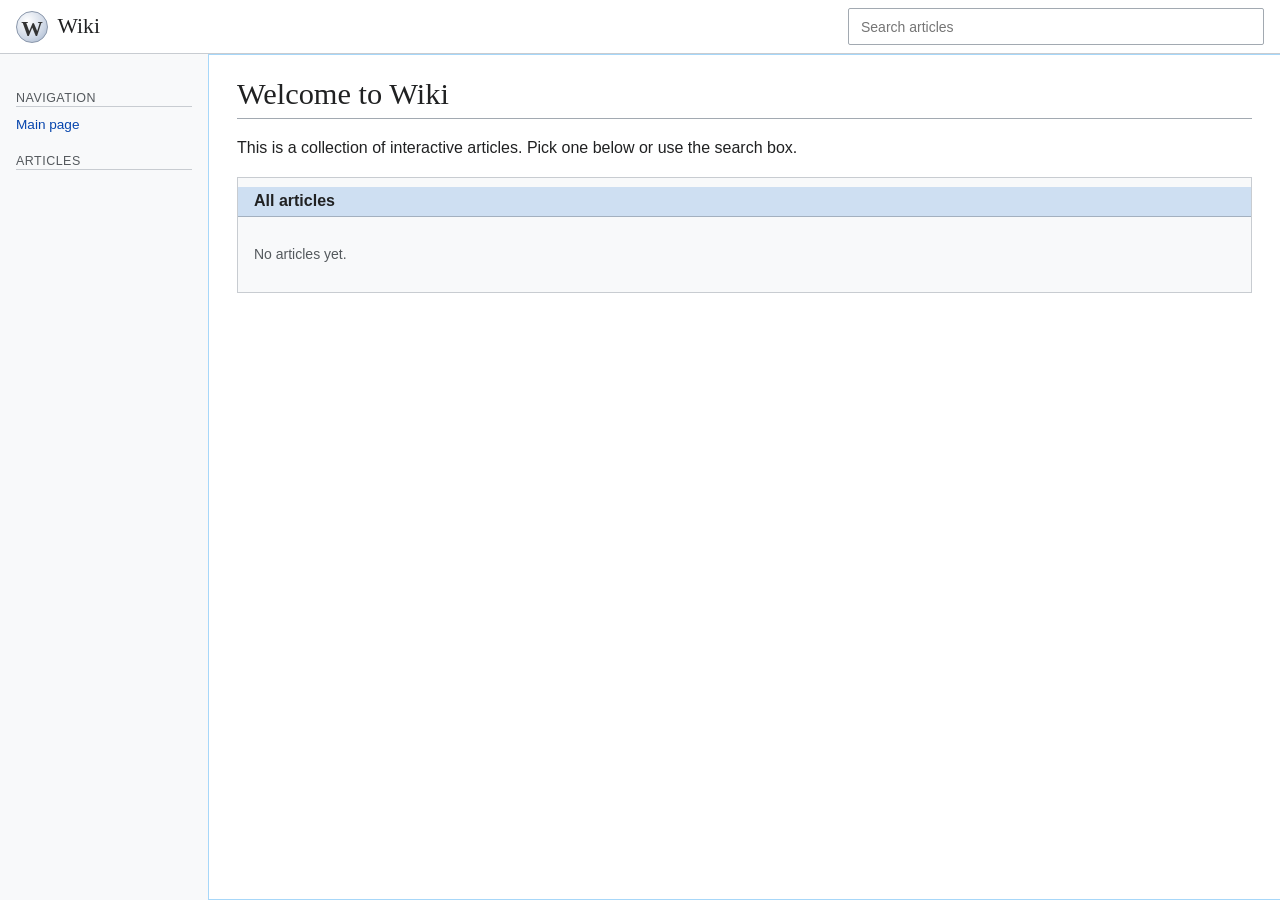
==== assets/index.html @ 4450c96b "first commit" ====
<!DOCTYPE html>
<html lang="en">
<head>
  <meta charset="utf-8">
  <meta name="viewport" content="width=device-width, initial-scale=1">
  <title>Wiki</title>
  <link rel="stylesheet" href="index.css">
</head>
<body>
  <header class="wk-header">
    <a class="wk-logo" href="index.html"><span class="wk-globe">W</span><span id="site-title">Wiki</span></a>
    <div class="wk-search">
      <input id="search" type="search" placeholder="Search articles" autocomplete="off">
      <div id="search-results" class="search-results"></div>
    </div>
  </header>

  <div class="wk-layout">
    <nav class="wk-sidebar">
      <h3>Navigation</h3>
      <ul><li><a href="index.html">Main page</a></li></ul>
      <h3>Articles</h3>
      <ul id="sidebar-list"></ul>
    </nav>

    <main class="wk-main">
      <h1 id="home-title">Welcome</h1>
      <p class="home-intro">This is a collection of interactive articles. Pick one below or use the search box.</p>
      <div class="home-panel">
        <h2>All articles</h2>
        <ul id="article-list" class="article-list"></ul>
        <p id="empty" class="muted" hidden>No articles yet.</p>
      </div>
    </main>
  </div>

  <script src="index.js"></script>
</body>
</html>
---- assets/index.css ----
/* ==========================================================================
   Base styles shared by the home page and the article viewer.
   Edit freely: WikiForge only rewrites this file if you ask it to.
   ========================================================================== */

:root {
  --bg: #f8f9fa;
  --paper: #ffffff;
  --text: #202122;
  --muted: #54595d;
  --border: #a2a9b1;
  --border-soft: #c8ccd1;
  --link: #0645ad;          /* internal links */
  --link-visited: #0b0080;
  --link-ext: #1a7f37;      /* external links */
  --accent: #36c;
  --panel: #eaecf0;
  --serif: "Linux Libertine", "Georgia", "Times", serif;
  --sans: -apple-system, BlinkMacSystemFont, "Segoe UI", Roboto, Helvetica, Arial, sans-serif;
  --mono: ui-monospace, SFMono-Regular, Menlo, Consolas, "Liberation Mono", monospace;
}

* { box-sizing: border-box; }

html { font-size: 100%; }

body {
  margin: 0;
  background: var(--bg);
  color: var(--text);
  font-family: var(--sans);
  font-size: 0.875rem;
  line-height: 1.6;
}

a { text-decoration: none; }
a:hover { text-decoration: underline; }
a.wl-int, .wk-sidebar a, .article-list a { color: var(--link); }
a.wl-int:visited { color: var(--link-visited); }
a.wl-ext { color: var(--link-ext); }
a.wl-ext::after { content: "\2197"; font-size: 0.72em; margin-left: 2px; vertical-align: super; }

/* ---------- header ---------- */
.wk-header {
  display: flex;
  align-items: center;
  gap: 1rem;
  height: 3.4rem;
  padding: 0 1rem;
  background: var(--paper);
  border-bottom: 1px solid var(--border-soft);
  position: sticky;
  top: 0;
  z-index: 50;
}
.wk-logo {
  display: flex; align-items: center; gap: 0.6rem;
  color: var(--text); font-family: var(--serif); font-size: 1.35rem;
  white-space: nowrap;
}
.wk-logo:hover { text-decoration: none; }
.wk-globe {
  display: inline-grid; place-items: center;
  width: 2rem; height: 2rem; border-radius: 50%;
  background: radial-gradient(circle at 35% 30%, #fff, #cfd8e6 60%, #9fb0c8);
  border: 1px solid #8a97ab;
  font-family: var(--serif); font-weight: bold; color: #333;
}
.wk-search { position: relative; margin-left: auto; width: min(26rem, 55vw); }
.wk-search input {
  width: 100%; padding: 0.4rem 0.75rem;
  border: 1px solid var(--border); border-radius: 2px;
  font: inherit; background: #fff;
}
.wk-search input:focus { outline: 2px solid var(--accent); outline-offset: -1px; border-color: var(--accent); }
.search-results {
  position: absolute; top: 100%; left: 0; right: 0;
  background: #fff; border: 1px solid var(--border); border-top: 0;
  box-shadow: 0 4px 10px rgba(0,0,0,.12);
  max-height: 18rem; overflow: auto; display: none;
}
.search-results a { display: block; padding: 0.4rem 0.75rem; color: var(--link); }
.search-results a:hover, .search-results a.active { background: #eaf3ff; text-decoration: none; }

/* ---------- layout ---------- */
.wk-layout { display: flex; align-items: flex-start; max-width: 1400px; margin: 0 auto; }
.wk-sidebar { width: 13rem; flex: none; padding: 1.2rem 1rem; font-size: 0.85rem; position: sticky; top: 3.4rem; max-height: calc(100vh - 3.4rem); overflow: auto; }
.wk-sidebar h3 { margin: 1rem 0 0.3rem; font-size: 0.78rem; color: var(--muted); font-weight: normal; text-transform: uppercase; letter-spacing: 0.04em; border-bottom: 1px solid var(--border-soft); }
.wk-sidebar ul { list-style: none; margin: 0; padding: 0; }
.wk-sidebar li { padding: 0.12rem 0; }
.wk-sidebar li.current a { color: var(--text); font-weight: bold; }

.wk-main {
  flex: 1; min-width: 0;
  background: var(--paper);
  border: 1px solid #a7d7f9; border-right: 0;
  padding: 1.25rem 1.75rem 2.5rem;
  min-height: calc(100vh - 3.4rem);
}

h1, h2, h3, h4, h5, h6 { font-weight: normal; line-height: 1.3; }
.wk-main h1 {
  font-family: var(--serif); font-size: 1.9rem;
  margin: 0 0 0.5rem; padding-bottom: 0.2rem;
  border-bottom: 1px solid var(--border);
}

/* ---------- home page ---------- */
.home-intro { font-size: 1rem; margin-bottom: 1rem; }
.article-list { columns: 16rem; column-gap: 2rem; list-style: none; padding: 0; margin: 0.5rem 0 1rem; }
.article-list li { padding: 0.15rem 0; break-inside: avoid; }
.home-panel {
  border: 1px solid var(--border-soft); background: var(--bg);
  padding: 0.6rem 1rem 0.8rem; margin: 1rem 0;
}
.home-panel h2 {
  margin: 0 -1rem 0.6rem; padding: 0.25rem 1rem;
  background: #cedff2; font-family: var(--sans); font-size: 1rem; font-weight: bold;
  border-bottom: 1px solid #a3b0bf;
}
.muted { color: var(--muted); }

@media (max-width: 800px) {
  .wk-layout { display: block; }
  .wk-sidebar { width: auto; position: static; max-height: none; }
  .wk-main { border-left: 0; padding: 1rem; }
}
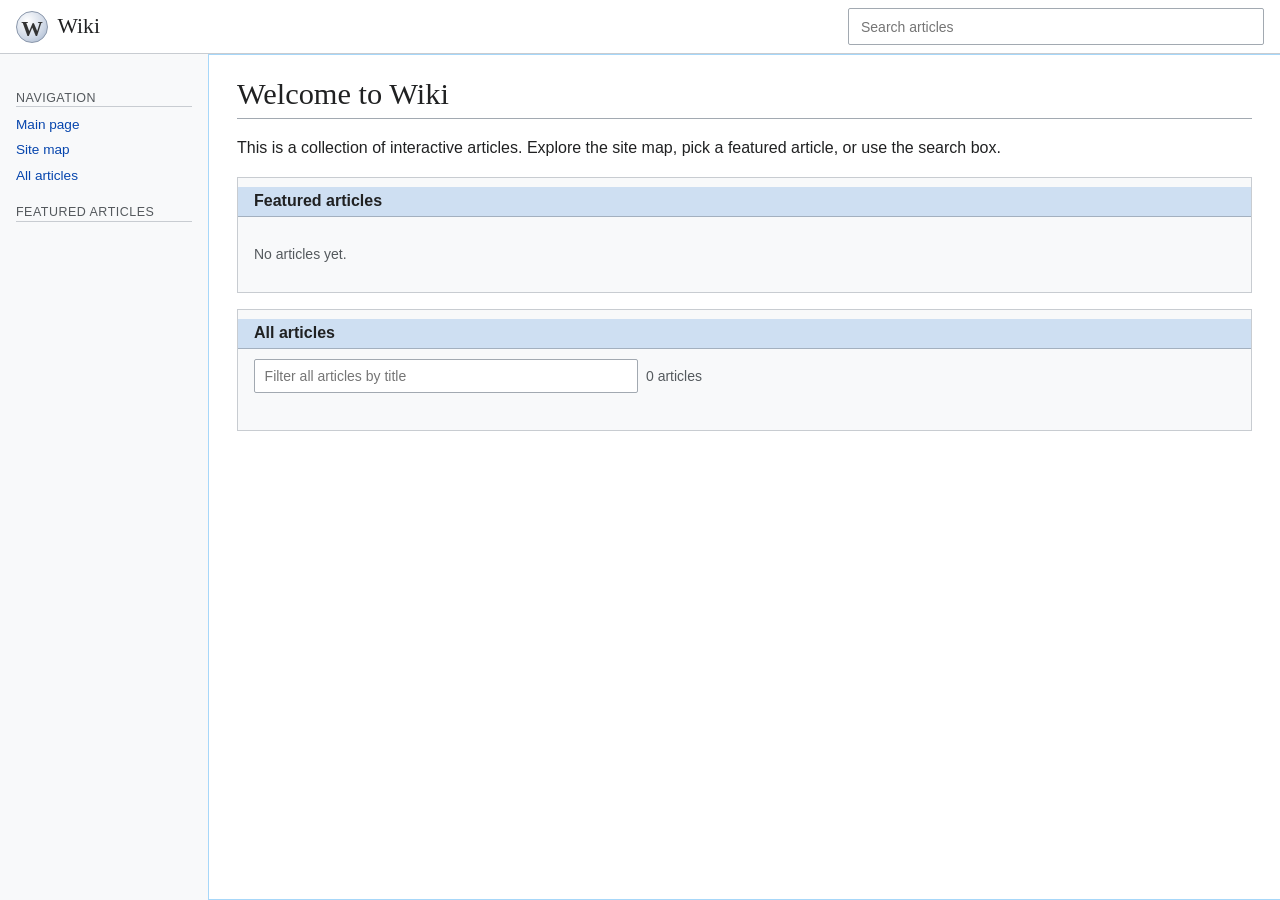
==== commit 352262c8: "added default pics" ====
--- a/assets/index.html
+++ b/assets/index.html
@@ -18,18 +18,40 @@
   <div class="wk-layout">
     <nav class="wk-sidebar">
       <h3>Navigation</h3>
-      <ul><li><a href="index.html">Main page</a></li></ul>
-      <h3>Articles</h3>
+      <ul>
+        <li><a href="index.html">Main page</a></li>
+        <li><a href="#map">Site map</a></li>
+        <li><a href="#all">All articles</a></li>
+      </ul>
+      <h3>Featured articles</h3>
       <ul id="sidebar-list"></ul>
     </nav>
 
     <main class="wk-main">
       <h1 id="home-title">Welcome</h1>
-      <p class="home-intro">This is a collection of interactive articles. Pick one below or use the search box.</p>
+      <p class="home-intro">This is a collection of interactive articles. Explore the site map, pick a featured article, or use the search box.</p>
+
+      <div class="home-panel" id="map">
+        <h2>Site map</h2>
+        <div id="graph" class="graph"></div>
+      </div>
+
       <div class="home-panel">
-        <h2>All articles</h2>
+        <h2>Featured articles</h2>
         <ul id="article-list" class="article-list"></ul>
         <p id="empty" class="muted" hidden>No articles yet.</p>
+        <p id="no-featured" class="muted" hidden>No featured articles yet. Choose them in the editor under Site &gt; Featured articles.</p>
+      </div>
+
+      <div class="home-panel" id="all">
+        <h2>All articles</h2>
+        <div class="all-bar">
+          <input id="all-filter" type="search" placeholder="Filter all articles by title" autocomplete="off">
+          <span id="all-info" class="muted"></span>
+          <button id="all-prev" type="button">Previous</button>
+          <button id="all-next" type="button">Next</button>
+        </div>
+        <ul id="all-list" class="article-list"></ul>
       </div>
     </main>
   </div>
--- a/assets/index.css
+++ b/assets/index.css
@@ -120,6 +120,36 @@
 }
 .muted { color: var(--muted); }
 
+/* ---------- all articles (paged list) ---------- */
+.all-bar { display: flex; flex-wrap: wrap; align-items: center; gap: 0.5rem; margin: 0.2rem 0 0.4rem; }
+.all-bar input { flex: 1; min-width: 12rem; max-width: 24rem; padding: 0.3rem 0.6rem; border: 1px solid var(--border); border-radius: 2px; font: inherit; background: #fff; }
+.all-bar button { font: inherit; font-size: 0.82rem; padding: 0.2rem 0.8rem; cursor: pointer; background: #f8f9fa; border: 1px solid var(--border); border-radius: 2px; color: var(--text); }
+.all-bar button:hover:not(:disabled) { background: #fff; border-color: var(--accent); }
+.all-bar button:disabled { opacity: 0.5; cursor: default; }
+
+/* ---------- site map ---------- */
+.graph .gv-wrap { position: relative; height: 460px; background: #fff; border: 1px solid var(--border); overflow: hidden; }
+.graph canvas { display: block; width: 100%; height: 100%; touch-action: none; cursor: grab; }
+.graph canvas:focus-visible { outline: 2px solid var(--accent); outline-offset: -2px; }
+.graph .widget-note { font-size: 0.8rem; color: var(--muted); padding: 0.4em 0.2em 0; }
+.gv-ctl { position: absolute; top: 8px; right: 8px; display: flex; flex-direction: column; gap: 4px; }
+.gv-ctl button {
+  font: inherit; font-size: 0.9rem; line-height: 1; min-width: 2rem; padding: 0.35rem 0.5rem; cursor: pointer;
+  background: rgba(255,255,255,.95); border: 1px solid var(--border); border-radius: 2px; color: var(--text);
+}
+.gv-ctl button:hover { border-color: var(--accent); background: #fff; }
+.gv-pop {
+  position: absolute; z-index: 2; max-width: 16rem; padding: 0.55rem 1.8rem 0.55rem 0.75rem;
+  background: #fff; border: 1px solid var(--border); border-radius: 3px; box-shadow: 0 3px 10px rgba(0,0,0,.2);
+  display: flex; flex-direction: column; gap: 0.15rem; font-size: 0.85rem;
+}
+.gv-pop[hidden] { display: none; }
+.gv-pop strong { font-family: var(--serif); font-size: 1.05rem; font-weight: normal; overflow-wrap: anywhere; }
+.gv-pop a { color: var(--link); }
+.gv-meta { font-size: 0.75rem; color: var(--muted); }
+.gv-x { position: absolute; top: 2px; right: 4px; border: 0; background: none; font-size: 1.2rem; line-height: 1; color: var(--muted); cursor: pointer; }
+.gv-x:hover { color: var(--text); }
+
 @media (max-width: 800px) {
   .wk-layout { display: block; }
   .wk-sidebar { width: auto; position: static; max-height: none; }
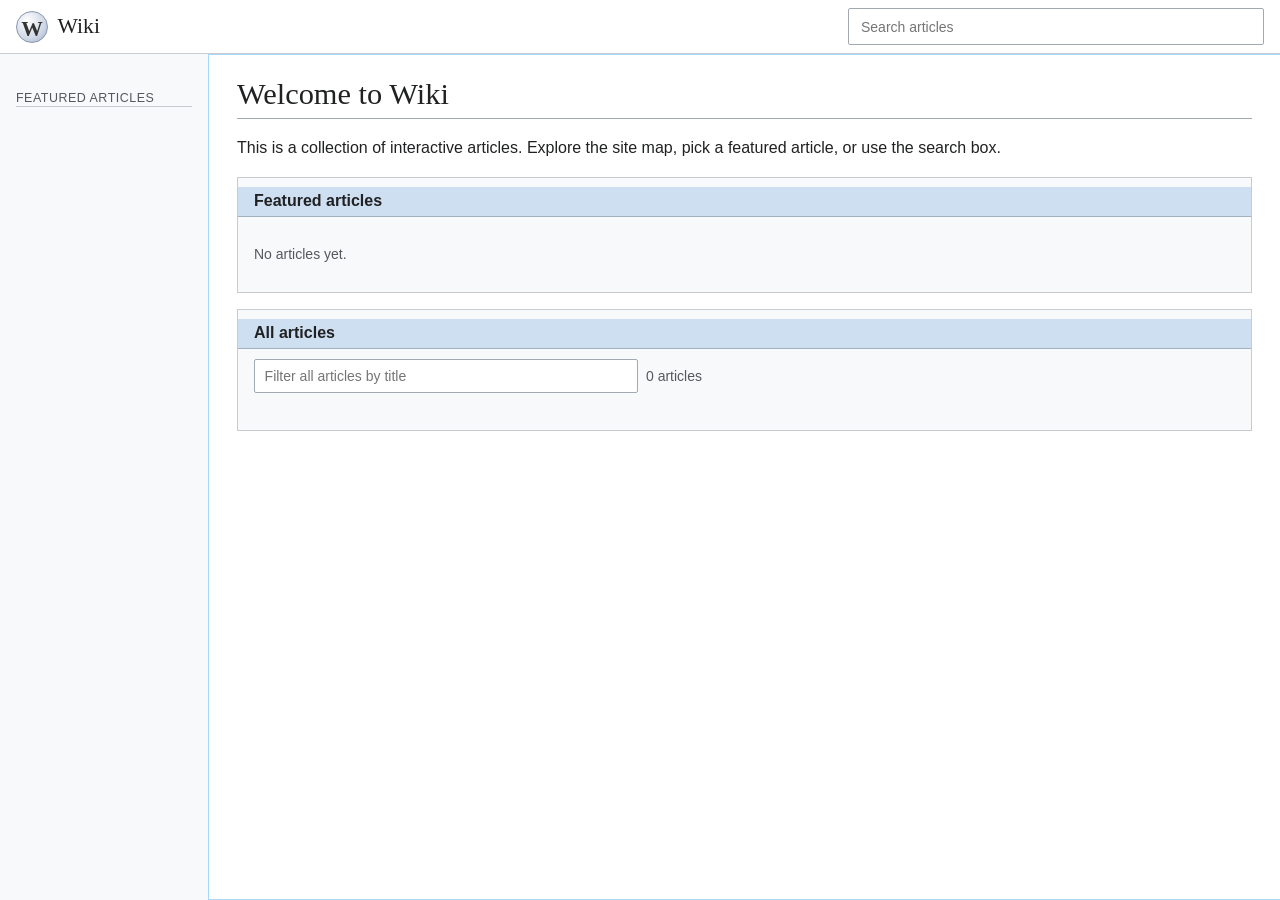
==== commit 57c6e724: "changed logo" ====
--- a/assets/index.html
+++ b/assets/index.html
@@ -4,11 +4,12 @@
   <meta charset="utf-8">
   <meta name="viewport" content="width=device-width, initial-scale=1">
   <title>Wiki</title>
+  <link rel="icon" id="favicon" href="data:,">
   <link rel="stylesheet" href="index.css">
 </head>
 <body>
   <header class="wk-header">
-    <a class="wk-logo" href="index.html"><span class="wk-globe">W</span><span id="site-title">Wiki</span></a>
+    <a class="wk-logo" href="index.html"><img id="site-logo" class="wk-logo-img" alt="" hidden><span id="site-globe" class="wk-globe">W</span><span id="site-title">Wiki</span></a>
     <div class="wk-search">
       <input id="search" type="search" placeholder="Search articles" autocomplete="off">
       <div id="search-results" class="search-results"></div>
@@ -17,12 +18,6 @@
 
   <div class="wk-layout">
     <nav class="wk-sidebar">
-      <h3>Navigation</h3>
-      <ul>
-        <li><a href="index.html">Main page</a></li>
-        <li><a href="#map">Site map</a></li>
-        <li><a href="#all">All articles</a></li>
-      </ul>
       <h3>Featured articles</h3>
       <ul id="sidebar-list"></ul>
     </nav>
--- a/assets/index.css
+++ b/assets/index.css
@@ -66,6 +66,8 @@
   border: 1px solid #8a97ab;
   font-family: var(--serif); font-weight: bold; color: #333;
 }
+.wk-logo-img { width: 2rem; height: 2rem; object-fit: contain; }
+.wk-globe[hidden], .wk-logo-img[hidden] { display: none; }
 .wk-search { position: relative; margin-left: auto; width: min(26rem, 55vw); }
 .wk-search input {
   width: 100%; padding: 0.4rem 0.75rem;
